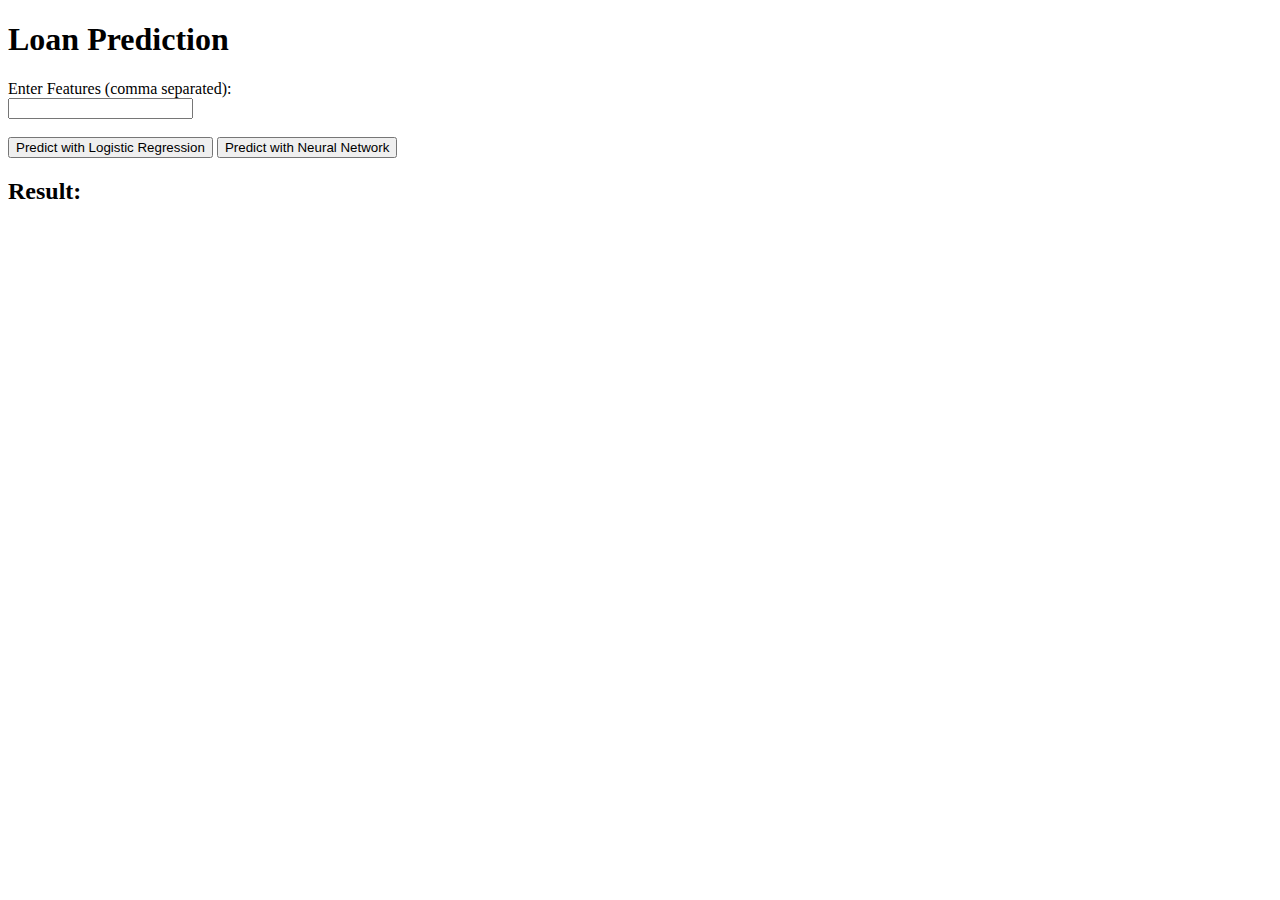
==== templates/Index.html @ 99a772df "Added notebook with neural model and API" ====
<!DOCTYPE html>
<html lang="en">
<head>
    <meta charset="UTF-8">
    <meta name="viewport" content="width=device-width, initial-scale=1.0">
    <title>Loan Prediction</title>
</head>
<body>
    <h1>Loan Prediction</h1>
    <form id="predictionForm">
        <label for="features">Enter Features (comma separated):</label><br>
        <input type="text" id="features" name="features" required><br><br>
        <button type="button" onclick="predict('logistic')">Predict with Logistic Regression</button>
        <button type="button" onclick="predict('nn')">Predict with Neural Network</button>
    </form>
    <h2>Result: <span id="result"></span></h2>

    <script>
        function predict(model) {
            const features = document.getElementById('features').value.split(',').map(Number);
            fetch(`/predict_${model}`, {
                method: 'POST',
                headers: {
                    'Content-Type': 'application/json'
                },
                body: JSON.stringify({ features: features })
            })
            .then(response => response.json())
            .then(data => {
                document.getElementById('result').innerText = data.result;
            });
        }
    </script>
</body>
</html>
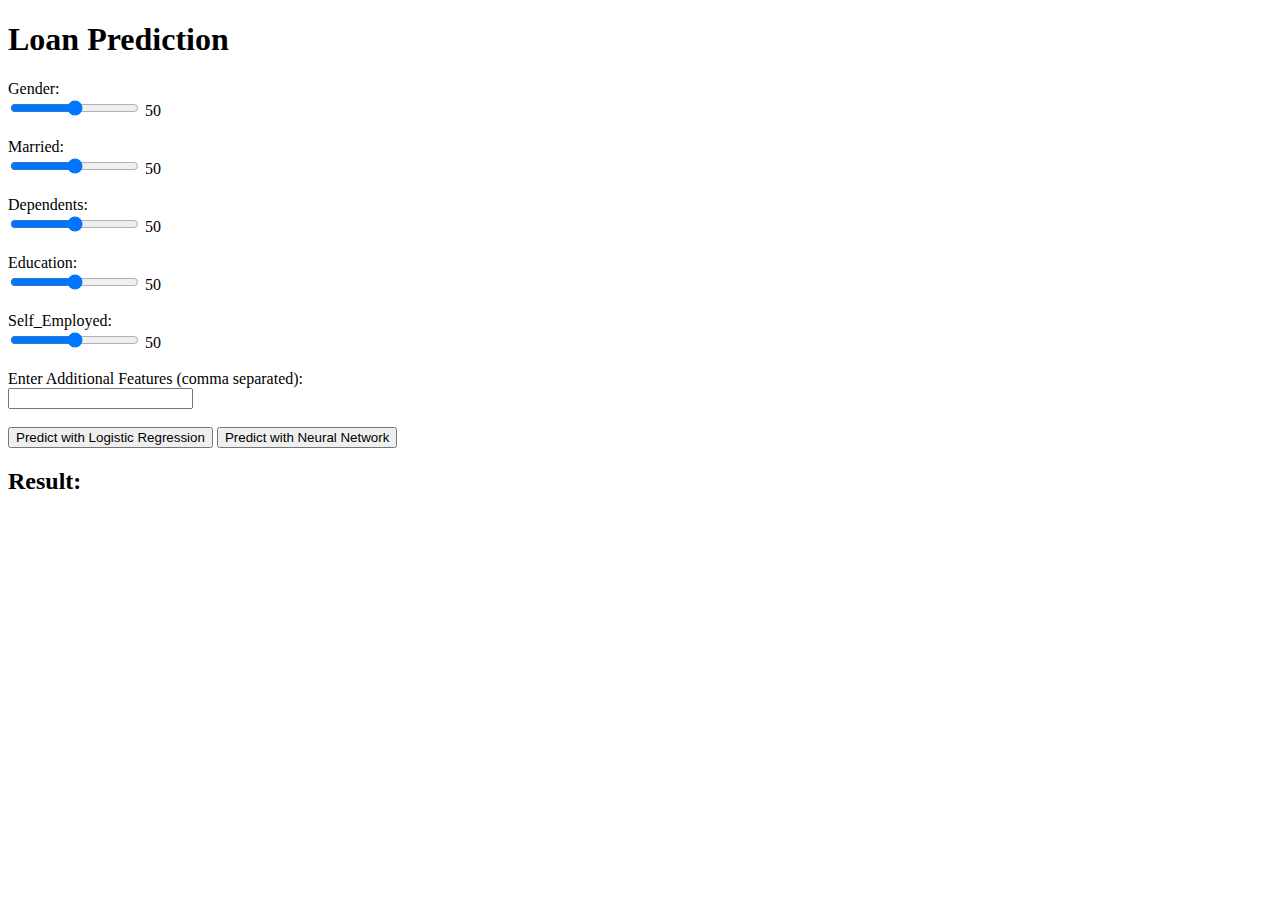
==== commit ceb52b56: "Added fixed HTML" ====
--- a/templates/Index.html
+++ b/templates/Index.html
@@ -8,16 +8,49 @@
 <body>
     <h1>Loan Prediction</h1>
     <form id="predictionForm">
-        <label for="features">Enter Features (comma separated):</label><br>
-        <input type="text" id="features" name="features" required><br><br>
+        <label for="feature1">Gender:</label><br>
+        <input type="range" id="feature1" name="Gender" min="-100000" max="100000" step="1" oninput="updateValue(this.value, 'value1')">
+        <span id="value1">50</span><br><br>
+
+        <label for="feature2">Married:</label><br>
+        <input type="range" id="feature2" name="Married" min="0" max="100" step="1" oninput="updateValue(this.value, 'value2')">
+        <span id="value2">50</span><br><br>
+
+        <label for="feature3">Dependents:</label><br>
+        <input type="range" id="feature3" name="Dependents" min="0" max="100" step="1" oninput="updateValue(this.value, 'value3')">
+        <span id="value3">50</span><br><br>
+
+        <label for="feature4">Education:</label><br>
+        <input type="range" id="feature4" name="Education" min="0" max="100" step="1" oninput="updateValue(this.value, 'value4')">
+        <span id="value4">50</span><br><br>
+
+        <label for="feature5">Self_Employed:</label><br>
+        <input type="range" id="feature5" name="Self_Employed" min="0" max="100" step="1" oninput="updateValue(this.value, 'value5')">
+        <span id="value5">50</span><br><br>
+
+        <label for="features">Enter Additional Features (comma separated):</label><br>
+        <input type="text" id="features" name="features"><br><br>
+
         <button type="button" onclick="predict('logistic')">Predict with Logistic Regression</button>
         <button type="button" onclick="predict('nn')">Predict with Neural Network</button>
     </form>
     <h2>Result: <span id="result"></span></h2>
 
     <script>
+        function updateValue(value, elementId) {
+            document.getElementById(elementId).innerText = value;
+        }
+
         function predict(model) {
-            const features = document.getElementById('features').value.split(',').map(Number);
+            const feature1 = parseInt(document.getElementById('feature1').value);
+            const feature2 = parseInt(document.getElementById('feature2').value);
+            const feature3 = parseInt(document.getElementById('feature3').value);
+            const feature4 = parseInt(document.getElementById('feature4').value);
+            const feature5 = parseInt(document.getElementById('feature5').value);
+            const additionalFeatures = document.getElementById('features').value.split(',').map(Number);
+
+            const features = [feature1, feature2, feature3, feature4, feature5, ...additionalFeatures];
+
             fetch(`/predict_${model}`, {
                 method: 'POST',
                 headers: {
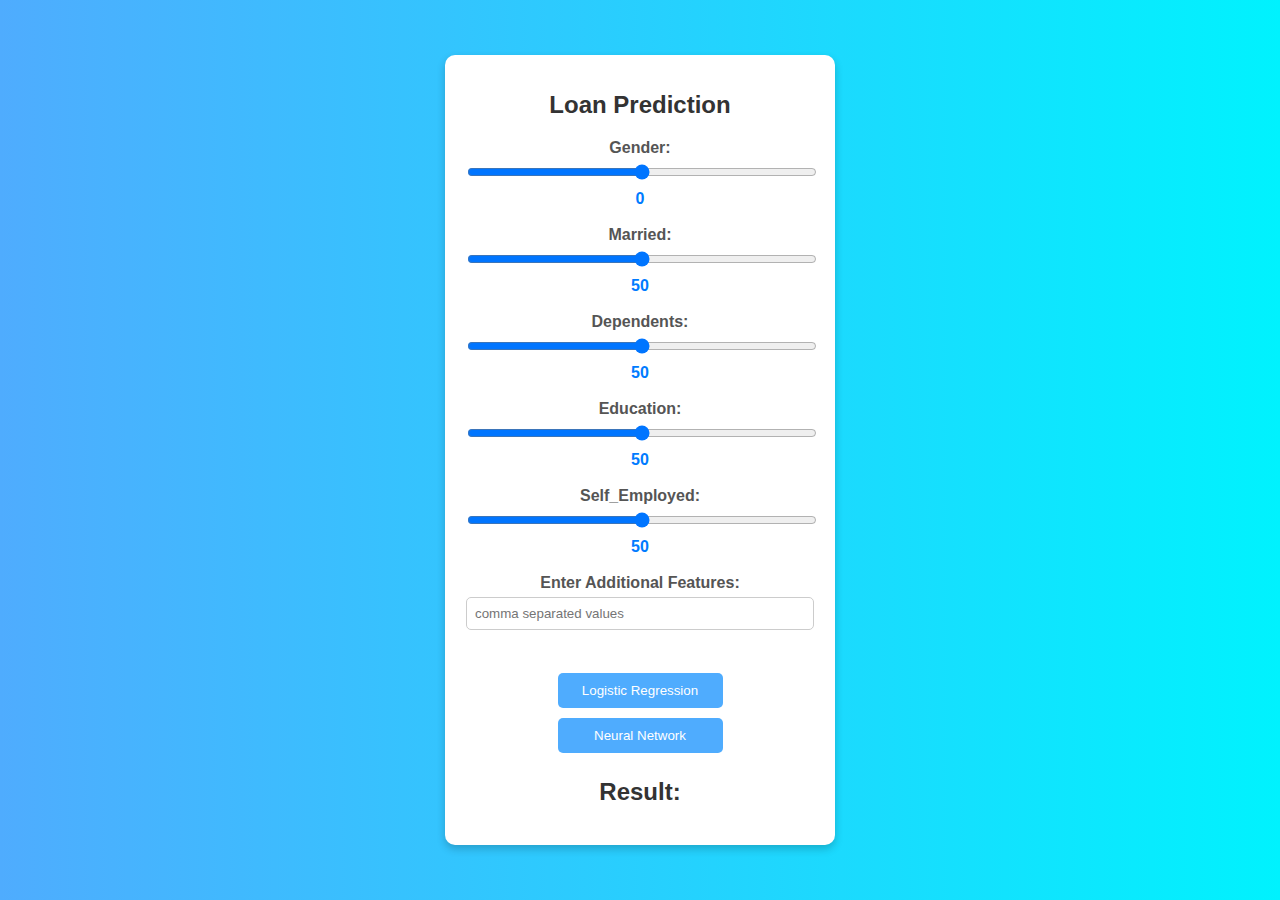
==== commit cae01088: "Added combined solution" ====
--- a/templates/Index.html
+++ b/templates/Index.html
@@ -4,37 +4,102 @@
     <meta charset="UTF-8">
     <meta name="viewport" content="width=device-width, initial-scale=1.0">
     <title>Loan Prediction</title>
+    <style>
+        body {
+            font-family: 'Arial', sans-serif;
+            background: linear-gradient(to right, #4facfe, #00f2fe);
+            display: flex;
+            justify-content: center;
+            align-items: center;
+            height: 100vh;
+            margin: 0;
+        }
+        .container {
+            background: #fff;
+            padding: 20px;
+            border-radius: 10px;
+            box-shadow: 0 4px 8px rgba(0, 0, 0, 0.2);
+            max-width: 350px;
+            width: 100%;
+            text-align: center;
+        }
+        h1 {
+            font-size: 24px;
+            margin-bottom: 20px;
+            color: #333;
+        }
+        label {
+            display: block;
+            margin-bottom: 5px;
+            font-weight: bold;
+            color: #555;
+        }
+        input[type="range"] {
+            width: 100%;
+            margin-bottom: 10px;
+        }
+        input[type="text"] {
+            width: calc(100% - 20px);
+            padding: 8px;
+            margin-bottom: 20px;
+            border: 1px solid #ccc;
+            border-radius: 5px;
+        }
+        button {
+            background-color: #4facfe;
+            color: white;
+            padding: 10px;
+            border: none;
+            border-radius: 5px;
+            cursor: pointer;
+            width: calc(50% - 10px);
+            margin: 5px;
+        }
+        button:hover {
+            background-color: #007bff;
+        }
+        h2 {
+            margin-top: 20px;
+            color: #333;
+        }
+        span {
+            font-weight: bold;
+            color: #007bff;
+        }
+    </style>
 </head>
 <body>
-    <h1>Loan Prediction</h1>
-    <form id="predictionForm">
-        <label for="feature1">Gender:</label><br>
-        <input type="range" id="feature1" name="Gender" min="-100000" max="100000" step="1" oninput="updateValue(this.value, 'value1')">
-        <span id="value1">50</span><br><br>
+    <div class="container">
+        <h1>Loan Prediction</h1>
+        <form id="predictionForm">
+            <label for="feature1">Gender:</label>
+            <input type="range" id="feature1" name="Gender" min="-100000" max="100000" step="1" oninput="updateValue(this.value, 'value1')">
+            <span id="value1">0</span><br><br>
 
-        <label for="feature2">Married:</label><br>
-        <input type="range" id="feature2" name="Married" min="0" max="100" step="1" oninput="updateValue(this.value, 'value2')">
-        <span id="value2">50</span><br><br>
+            <label for="feature2">Married:</label>
+            <input type="range" id="feature2" name="Married" min="0" max="100" step="1" oninput="updateValue(this.value, 'value2')">
+            <span id="value2">50</span><br><br>
 
-        <label for="feature3">Dependents:</label><br>
-        <input type="range" id="feature3" name="Dependents" min="0" max="100" step="1" oninput="updateValue(this.value, 'value3')">
-        <span id="value3">50</span><br><br>
+            <label for="feature3">Dependents:</label>
+            <input type="range" id="feature3" name="Dependents" min="0" max="100" step="1" oninput="updateValue(this.value, 'value3')">
+            <span id="value3">50</span><br><br>
 
-        <label for="feature4">Education:</label><br>
-        <input type="range" id="feature4" name="Education" min="0" max="100" step="1" oninput="updateValue(this.value, 'value4')">
-        <span id="value4">50</span><br><br>
+            <label for="feature4">Education:</label>
+            <input type="range" id="feature4" name="Education" min="0" max="100" step="1" oninput="updateValue(this.value, 'value4')">
+            <span id="value4">50</span><br><br>
 
-        <label for="feature5">Self_Employed:</label><br>
-        <input type="range" id="feature5" name="Self_Employed" min="0" max="100" step="1" oninput="updateValue(this.value, 'value5')">
-        <span id="value5">50</span><br><br>
+            <label for="feature5">Self_Employed:</label>
+            <input type="range" id="feature5" name="Self_Employed" min="0" max="100" step="1" oninput="updateValue(this.value, 'value5')">
+            <span id="value5">50</span><br><br>
 
-        <label for="features">Enter Additional Features (comma separated):</label><br>
-        <input type="text" id="features" name="features"><br><br>
+            <label for="features">Enter Additional Features:</label>
+            <input type="text" id="features" name="features" placeholder="comma separated values"><br><br>
 
-        <button type="button" onclick="predict('logistic')">Predict with Logistic Regression</button>
-        <button type="button" onclick="predict('nn')">Predict with Neural Network</button>
-    </form>
-    <h2>Result: <span id="result"></span></h2>
+            <button type="button" onclick="predict('logistic')">Logistic Regression</button>
+            <button type="button" onclick="predict('nn')">Neural Network</button>
+        </form>
+        <h2>Result: <span id="result"></span></h2>
+    </div>
 
     <script>
         function updateValue(value, elementId) {
@@ -66,3 +131,4 @@
     </script>
 </body>
 </html>
+
